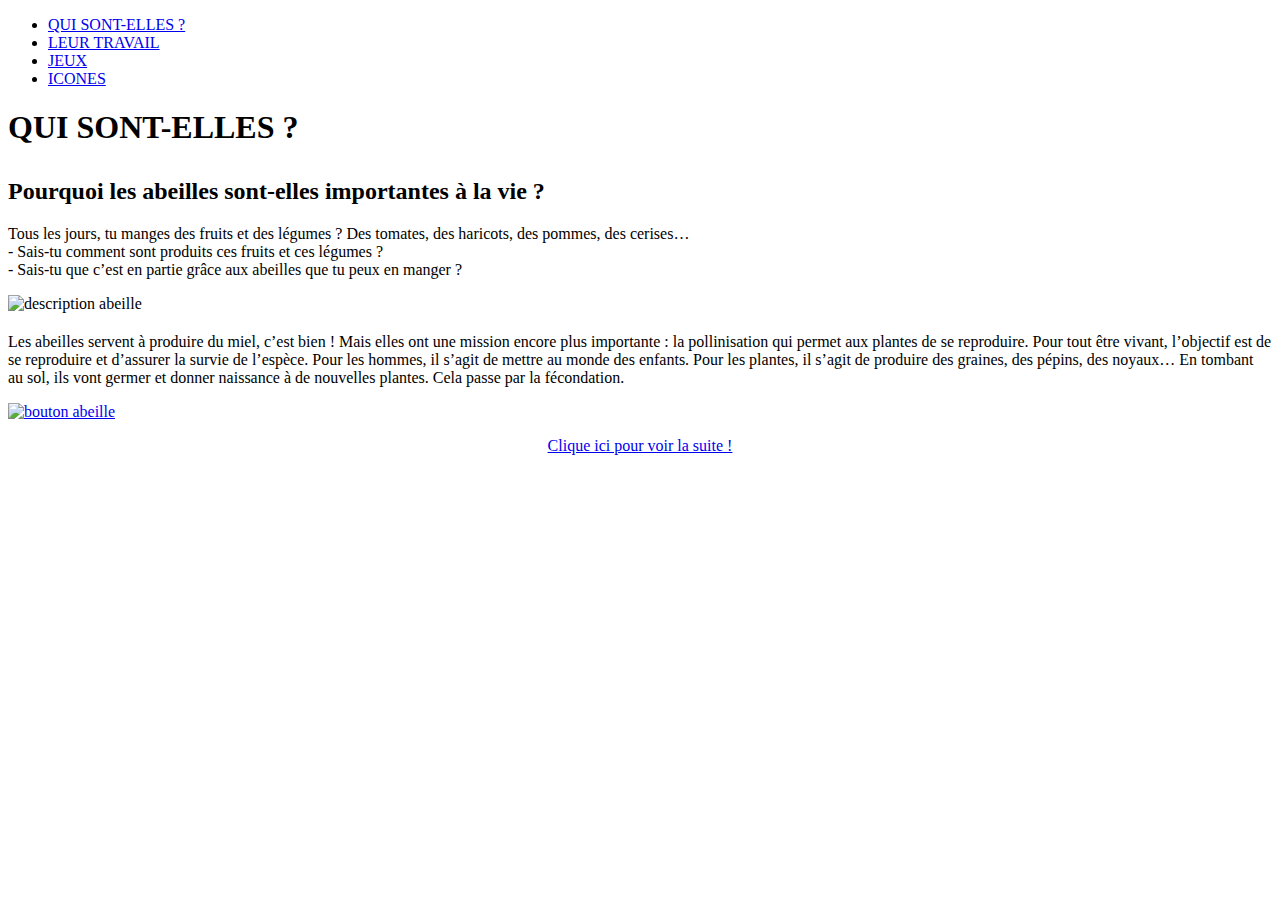
==== index.html @ 445a95cc "my first commit" ====
<!doctype html>
<html>
<head>
  <meta charset="UTF-8">
   <link href="https://fonts.googleapis.com/css?family=Sansita" rel="Css/stylesheet.css">
  <title>Page Test</title>

  <style type="text/css">
   @import url("Css/stylesheet.css");
  </style>
</head>

<body>



<div id="container">


<header>

<nav>
		<ul>

	<li> <a href="index.html"> QUI SONT-ELLES ? </a> </li>
	<li> <a href="work.html"> LEUR TRAVAIL </a> </li>
	<li> <a href="contact.html"> JEUX </a> </li>
  	<li> <a href="icones.html"> ICONES </a> </li>
		</ul>

	</nav>


	<div class="intro">
	<h1>
	QUI SONT-ELLES ?
		<p></p>
	</h1>

</div>
</header>
</div>


<div class="bg-container" id="index">
	<div class="container">

		<h2>Pourquoi les abeilles sont-elles importantes à la vie ?</h2>

<p>

Tous les jours, tu manges des fruits et des légumes ? Des tomates, des haricots, des pommes, des cerises…<br>

- Sais-tu comment sont produits ces fruits et ces légumes ?<br>

- Sais-tu que c’est en partie grâce aux abeilles que tu peux en manger ?

</p>

  <div class="picture">
   <img src="css/img/abeillecorp.jpg" alt="description abeille">
  </div>
</div>
</div>

<div class="bg-container">
	<div class="container">

		<h2> </h2>

<p>
Les abeilles servent à produire du miel, c’est bien ! Mais elles ont une mission encore plus importante : la pollinisation qui permet aux plantes de se reproduire. Pour tout être vivant, l’objectif est de se reproduire et d’assurer la survie de l’espèce. Pour les hommes, il s’agit de mettre au monde des enfants. Pour les plantes, il s’agit de produire des graines, des pépins, des noyaux… En tombant au sol, ils vont germer et donner naissance à de nouvelles plantes. Cela passe par la fécondation.
</p>


<div class="picture">
 <a href="work.html"><img src="css/img/bouton.png" alt="bouton abeille">
<p style="text-align: center">
	Clique ici pour voir la suite !
</p>
</a>




</body>





</html>
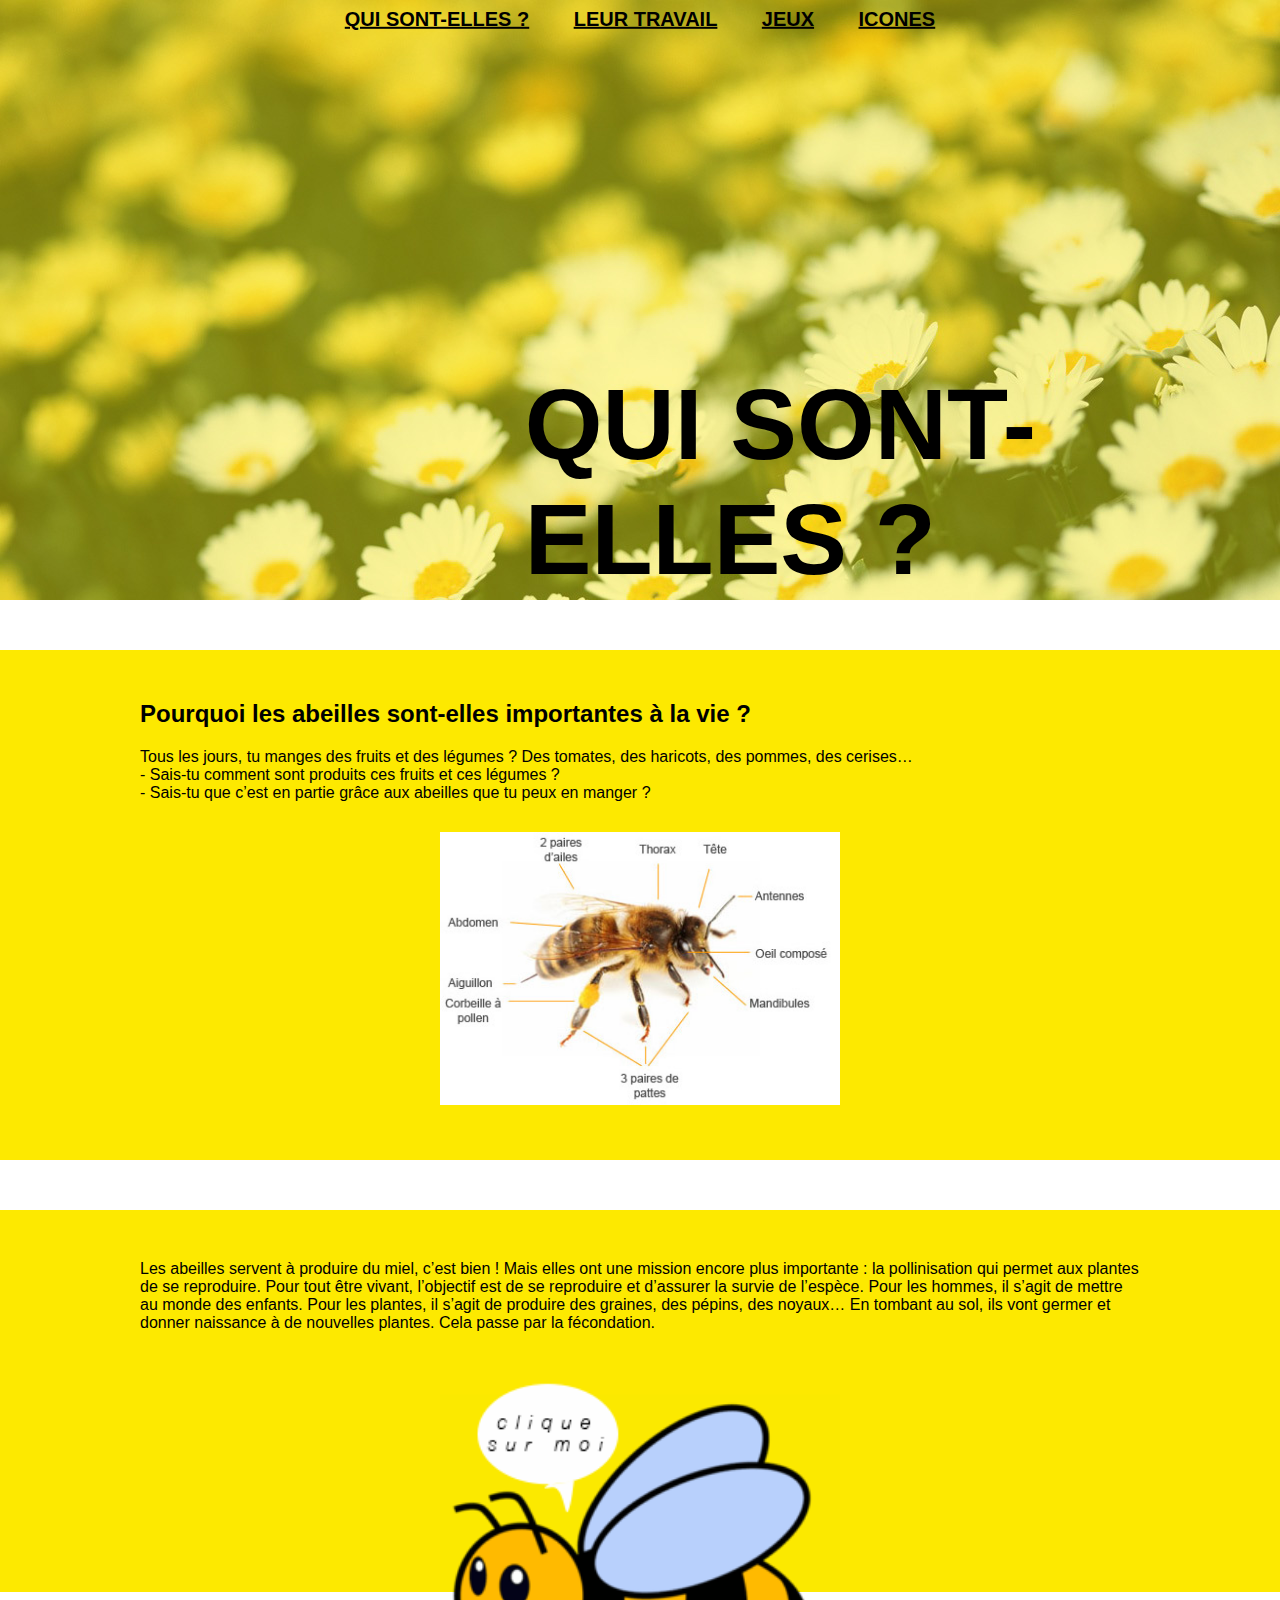
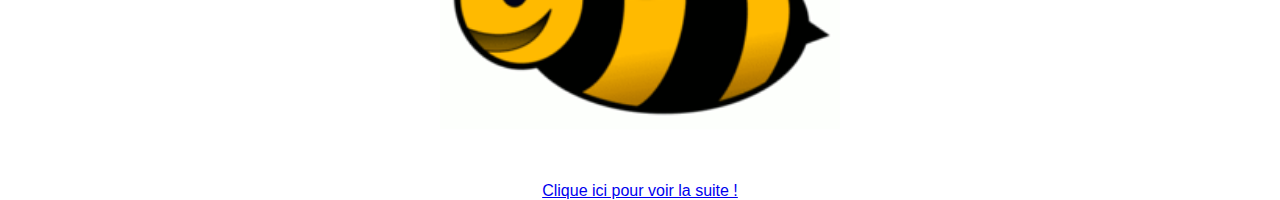
==== commit 5a42c40f: "Renainming and css version" ====
--- a/index.html
+++ b/index.html
@@ -2,11 +2,11 @@
 <html>
 <head>
   <meta charset="UTF-8">
-   <link href="https://fonts.googleapis.com/css?family=Sansita" rel="Css/stylesheet.css">
+   <link href="https://fonts.googleapis.com/css?family=Sansita" rel="css/stylesheet.css">
   <title>Page Test</title>
 
   <style type="text/css">
-   @import url("Css/stylesheet.css");
+   @import url("css/stylesheet.css");
   </style>
 </head>
 
